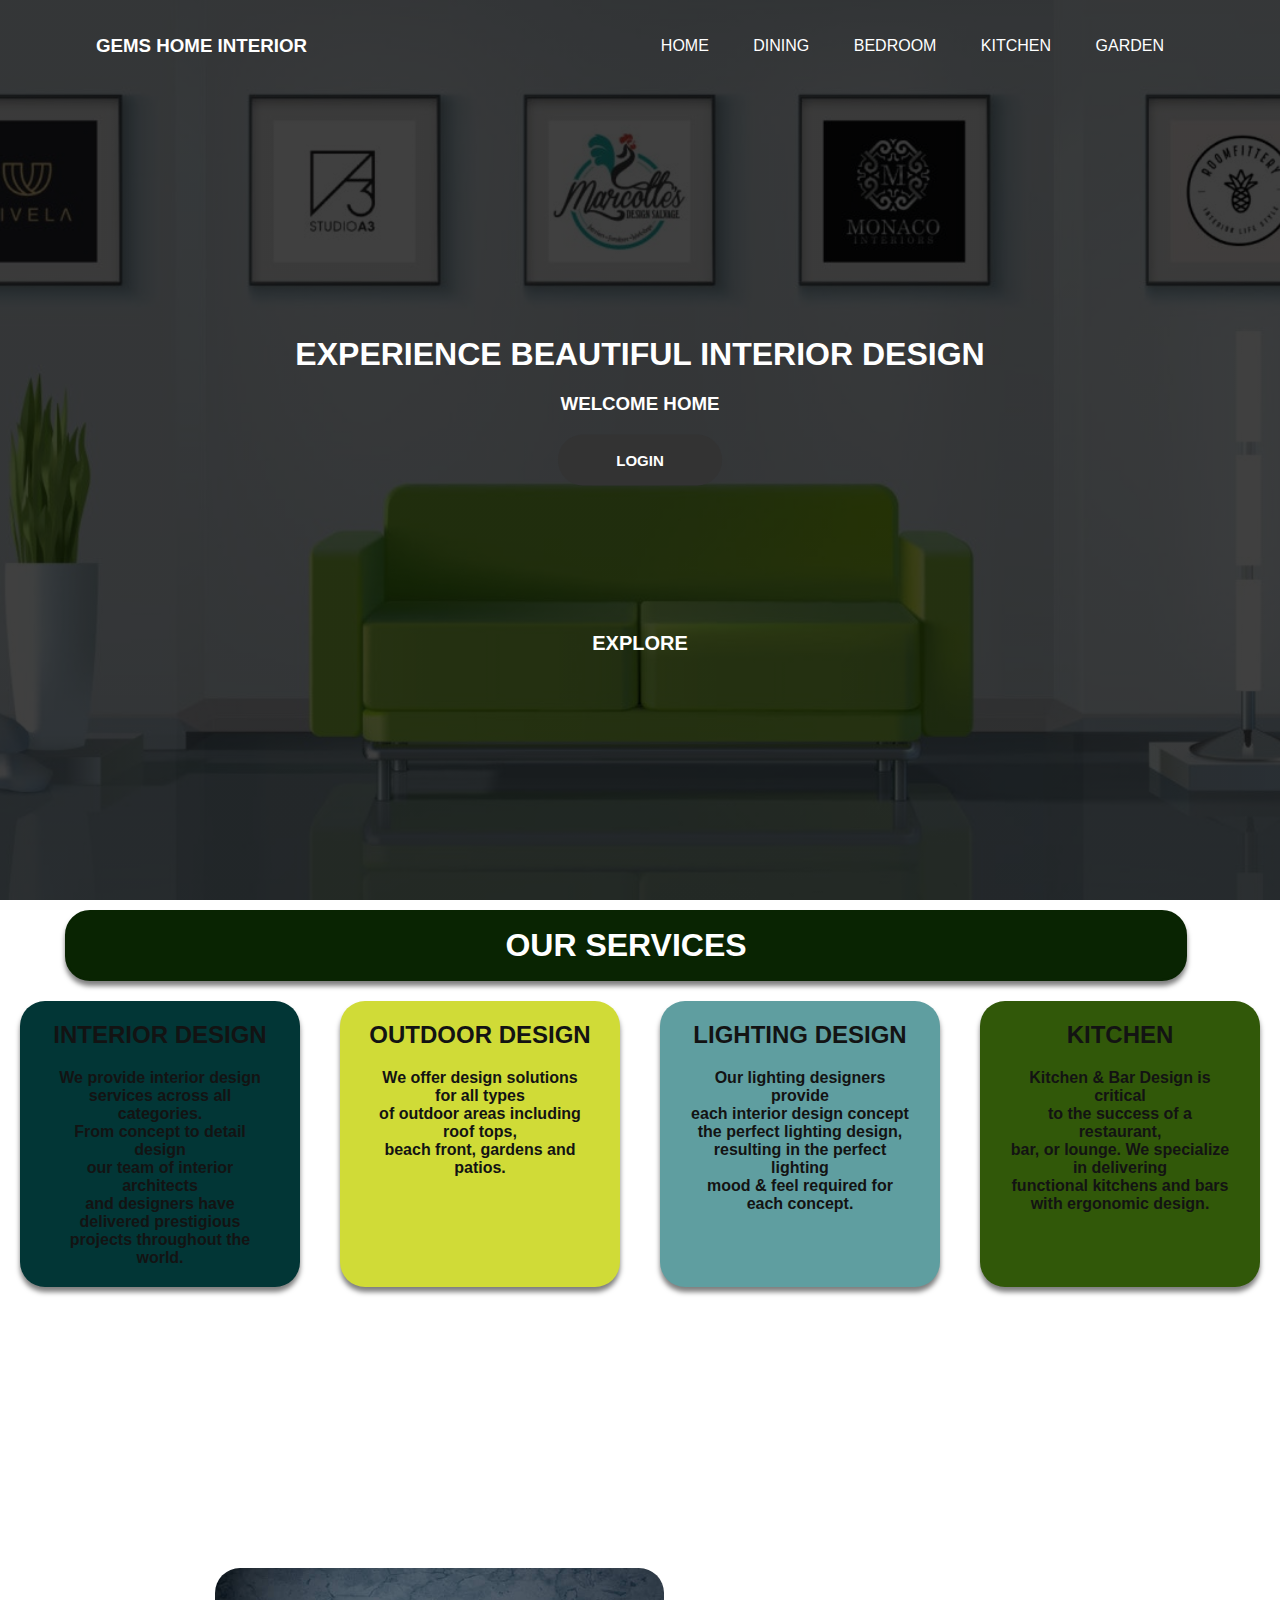
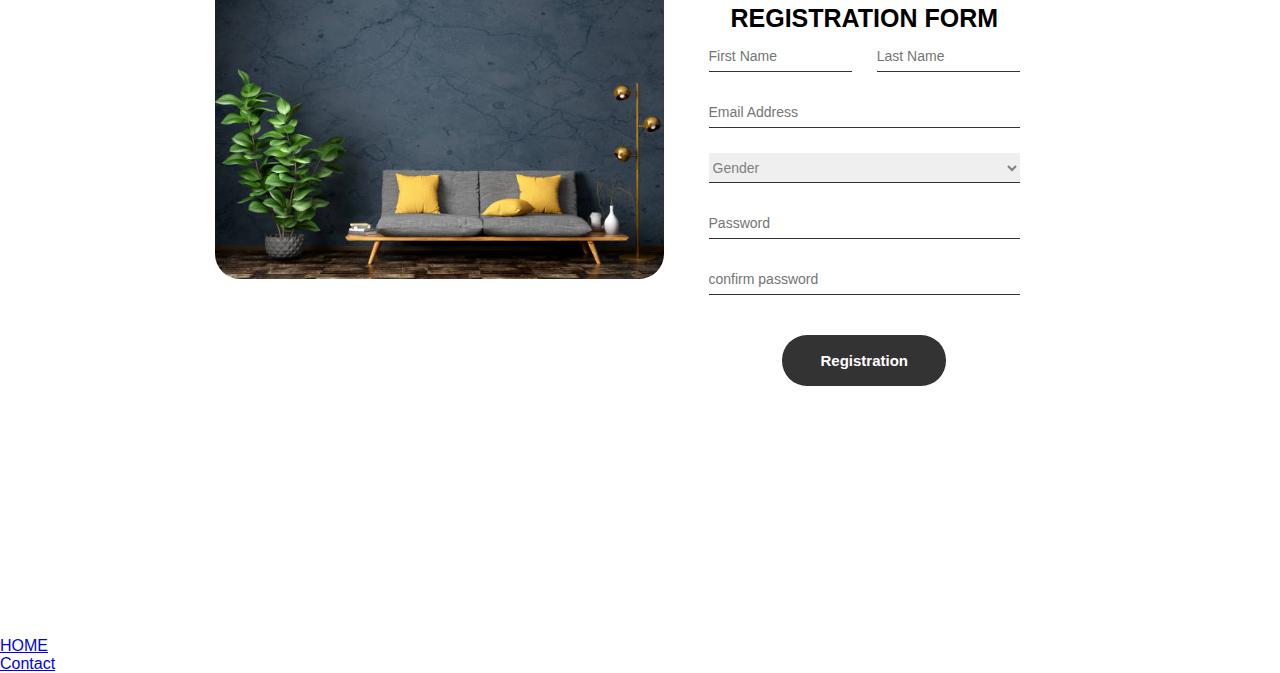
==== index.html @ 7e969b80 "my first commit message" ====
<!DOCTYPE html>
<html lang="en">
  <head>
    <meta charset="UTF-8" />
    <meta http-equiv="X-UA-Compatible" content="IE=edge" />
    <meta name="viewport" content="width=device-width, initial-scale=1.0" />
    <title>Gems home interior</title>
    <link rel="stylesheet" href="style.css" />
  </head>
  <body>
    <div class="banner">
      <div class="navbar">
        <h3 style="color: #fff">GEMS HOME INTERIOR</h3>
        <ul>
          <li><a href="index.html">HOME</a></li>
          <li><a href="Dining.html">DINING</a></li>
          <li><a href="Bedroom.html">BEDROOM</a></li>
          <li><a href="Kitchen.html">KITCHEN</a></li>
          <li><a href="Garden.html">GARDEN</a></li>
        </ul>
      </div>
      <div class="content">
        <h1>EXPERIENCE BEAUTIFUL INTERIOR DESIGN</h1>
        <p><h3>WELCOME HOME</h3></p>
        <div>
          <button type="button"><span></span>LOGIN</button> <br> <br>
          <a href class= "explore"="#">EXPLORE</a>

        </div>
      </div>
    </div>
    <aside>
       <H1 class="services">OUR SERVICES</H1>
       </aside>
     <div class="container">
      <div class="box one" style="background-color: rgb(2, 54, 54);"><h2>INTERIOR DESIGN</h2><P class="con">We provide interior design <br> 
        services across all categories. <br>
         From concept to detail design<br> 
        our team of interior architects <br>
        and designers have delivered
         prestigious <br> 
         projects throughout the world.</P></div>
      <div class="box two" style="background-color: rgb(208, 219, 55);"><h2>OUTDOOR DESIGN</h2><P class="con"> We offer design solutions for all types <br>
        of outdoor areas including roof tops,<br>
         beach front, gardens and patios.
</P></div>
      <div class="box three" style="background-color: cadetblue;"><h2>LIGHTING DESIGN</h2><p class="con">Our lighting designers provide <br>
        each interior design concept <br>
         the perfect lighting design,<br>
          resulting in the perfect lighting <br>
       mood & feel  required for each concept.</p></div>
      <div class="box four" style="background-color: rgb(49, 88, 9);"><h2>KITCHEN</h2><p class="con">Kitchen & Bar Design is critical <br>
            to the success of a restaurant,<br>
           bar, or lounge. We specialize in delivering <br>
            functional kitchens and bars with ergonomic design.
           </p></div>
     </div>

     <div class="wrapper">
       <div class="inner">
         <div class="image-holder">
           <img src="./image/background.jpg" alt="image">
         </div>
         <form>
           <h3>Registration Form</h3>
           <div class="form-group">
             <input type="text" placeholder="First Name" class="form-control">
             <input type="text" placeholder="Last Name" class="form-control">
           </div>
           <div class="form-wrapper">
             <input type="text" placeholder="Email Address" class="form-control">
           </div>
           <div class="form-wrapper">
             <select name="" id="" class="form-control">
               <option value="" disabled selected>Gender</option>
               <option value="male">Male</option>
               <option value="female">Female</option>
               <option value="other">Other</option>
             </select>
           </div>
           <div class="form-wrapper">
            <input type="password" placeholder="Password" class="form-control">
          </div>
          <div class="form-wrapper">
            <input type="confirm password" placeholder="confirm password" class="form-control">
          </div>
          <button>Registration</button>
         </form>

       </div>

     </div>
 <footer>
  <ul>
    <li><a href="index.html">HOME</a></li>
    <li><a href="Contact.html">Contact</a></li>
  </ul>
  </footer>
     
  </body>
</html>
---- style.css ----
* {
  margin: 0;
  padding: 0;
  font-family: Arial, Helvetica, sans-serif;
}
.banner {
  width: 100%;
  height: 100vh;
  background-image: linear-gradient(rgba(0, 0, 0, 0.75), rgba(0, 0, 0, 0.75)),
    url(./image/background2.jpg);
  background-size: cover;
  background-position: center;
}
.navbar {
  width: 85%;
  margin: auto;
  padding: 35px 0;
  display: flex;
  align-items: center;
  justify-content: space-between;
}
.h3 {
  cursor: pointer;
}
.navbar ul li {
  list-style: none;
  display: inline-block;
  margin: 0 20px;
  position: relative;
}
.navbar ul li a {
  text-decoration: none;
  color: #fff;
}
.navbar ul li::after {
  content: "";
  height: 3px;
  width: 0;
  background: #7eeb60;
  position: absolute;
  left: 0;
  bottom: -10px;
  transition: 0.5s;
}
.navbar ul li:hover::after {
  width: 100%;
}
.content {
  width: 100%;
  position: absolute;
  top: 50%;
  transform: translateY(-50%);
  text-align: center;
  color: #fff;
}
.content p {
  margin: 20px auto;
  font-weight: 100;
  line-height: 25px;
}
button {
  width: 200px;
  padding: 15px 0;
  text-align: center;
  margin: 20px 10px;
  border-radius: 25px;
  font-weight: bold;
  border: 2px solid #7eeb60;
  background: transparent;
  color: white;
  cursor: pointer;
  position: relative;
  top: 40px;
  overflow: hidden;
}
span {
  background: #7eeb60;
  height: 100%;
  width: 0;
  border-radius: 25px;
  position: absolute;
  left: 0;
  bottom: 0;
  z-index: -1;
  transition: 0.5s;
}
button:hover span {
  width: 100%;
}
button:hover {
  border: none;
}
.explore {
  width: 200px;
  padding: 15px 25px;
  text-align: center;
  margin: 20px 10px;
  color: #fff;
  font-family: Arial, Helvetica, sans-serif;
  font-weight: bold;
  font-size: 20px;
  text-decoration: none;
  border-radius: 25px;
  background: transparent;
  position: relative;
  top: 90px;
  cursor: pointer;
  transition: all 250ms ease-in-out;
}
.explore:hover {
  background-color: #092402;
  box-shadow: 5px 5px 5px rgba(0, 0, 0, 0.5);
}
.services {
  width: 85%;
  position: relative;
  bottom: 10px;
  left: 55px;
  padding: 15px;
  text-align: center;
  margin: 20px 10px;
  border-radius: 25px;
  font-weight: bold;
  border: 2px solid #092402;
  background: #092402;
  color: white;
  cursor: pointer;
  text-align: center;
  box-shadow: 0px 5px 5px rgba(0, 0, 0, 0.5);
}
.container {
  display: flex;
}
.container .box {
  width: 350px;
  background-color: #7eeb60;
  margin: 20px;
  position: relative;
  bottom: 30px;
  border-radius: 25px;
  box-shadow: 0px 5px 5px rgba(0, 0, 0, 0.5);
 
}
h2 {
  color: rgb(19, 19, 19);
  text-align: center;
  position: relative;
  top: 20px;
}
p.con {
  color: rgb(19, 19, 19);
  box-sizing: border-box;
  padding: 30px;
  text-align: center;
  font-size: 16px;
  font-weight: bold;
  position: relative;
  top: 10px;
}
article {
  width: 100%;
}
.columns {
  display: flex;
}
.columns-desktop {
  display: flex;
}
.dining {
  width: 200px;
  padding: 18px;
  margin: 10px;
  background-color: #fff;
  border: solid 1px #ccc;
  border-radius: 10px;
}
.dining img {
  width: 100px;
  justify-content: center;
}
.dining .columns {
  width: 100%;
}
.dining .title {
  font-weight: bold;
}
.dining .price {
  justify-content: right;
}
.dining.columns div {
  width: 50%;
}
.dining .ORDER {
  background-color: aquamarine;
  padding: 10px;
  border: solid 1px aquamarine;
  border-radius: 3px;
  color: #fff;
}
input,
select,
button {
  font-family: Arial, Helvetica, sans-serif;
  color: #333;
  font-size: 14px;
  position: relative;
  top: -20px;
}
h3,
h4 {
  margin: 0;
}
img {
  max-width: 100%;
  border-radius: 25px;
}
:focus {
  outline: none;
}
.wrapper {
  min-height: 100vh;
  background-size: cover;
  background-repeat: no-repeat;
  display: flex;
  align-items: center;
  justify-content: center;
}
.inner {
  padding: 20px;
  background: #fff;
  max-width: 850px;
  margin: auto;
  display: flex;
}
.inner.image-holder {
  width: 50%;
  border-radius: 25px;
}
.inner form{
  width: 50%;
  padding-top: 36px;
  padding-left: 45px;
  padding-right: 45px;
}
.inner h3{
  text-transform: uppercase;
  font-size: 25px;
  text-align: center;
  margin-bottom: 28px;
}
.form-group{
  display: flex;
}
.form-group input{
  width: 50%;
}
.form-group input:first-child{
  margin-right: 25px;
}
.form-wrapper{
  position: relative;
}
.form-control{
  border: 1px solid #333;
  border: none;
  border-bottom: 1px solid #333;
  display: block;
  width: 100%;
  height: 30px;
  padding-right: 0;
  margin-bottom: 25px;
}
select{
  cursor: pointer;
  color: gray;
}
select option[ value=""][disabled]{
  display: none;
}
button{
  border: none;
  width: 164px;
  height: 51px;
  margin: auto;
  margin-top: 40px;
  cursor: pointer;
  display: flex;
  align-items: center;
  justify-content: center;
  padding-left: 0;
  background: #333;
  font-size: 15px;
  color: #fff;
}

button:hover{
  background: #7eeb60;
}

@media(max-width:767px)
{inner{
    display: block;
}

.inner.image-holder{
  width:100%
}

.inner form{
  width: 100%;
  padding: 40px 0 30px;
}
button{
  margin-top: 60px;
}
footer {
  width: 85%;
  margin: auto;
  padding: 35px 0;
  display: flex;
  align-items: center;
  justify-content: space-between;
}

footer ul li {
  list-style: none;
  display: inline-block;
  margin: 0 20px;
  position: relative;
}
footer ul li a {
  text-decoration: none;
  color: #fff;
}
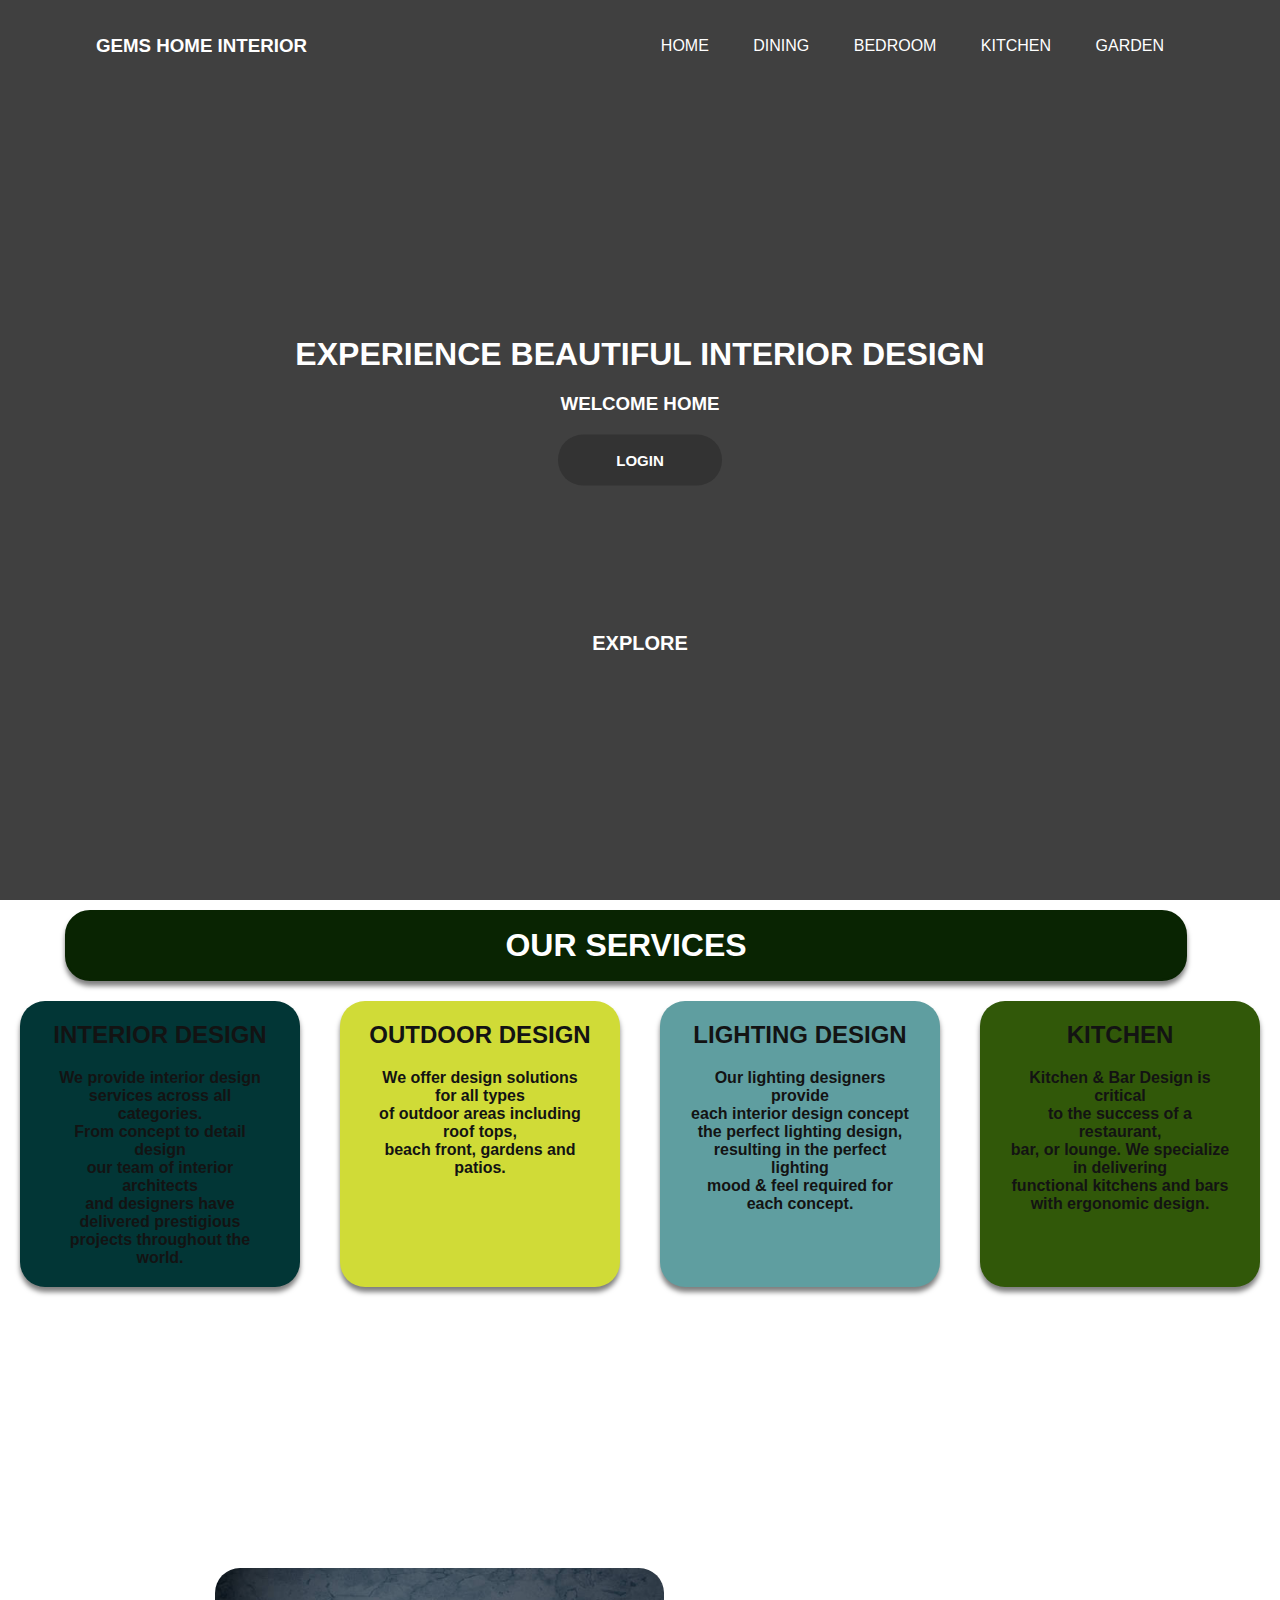
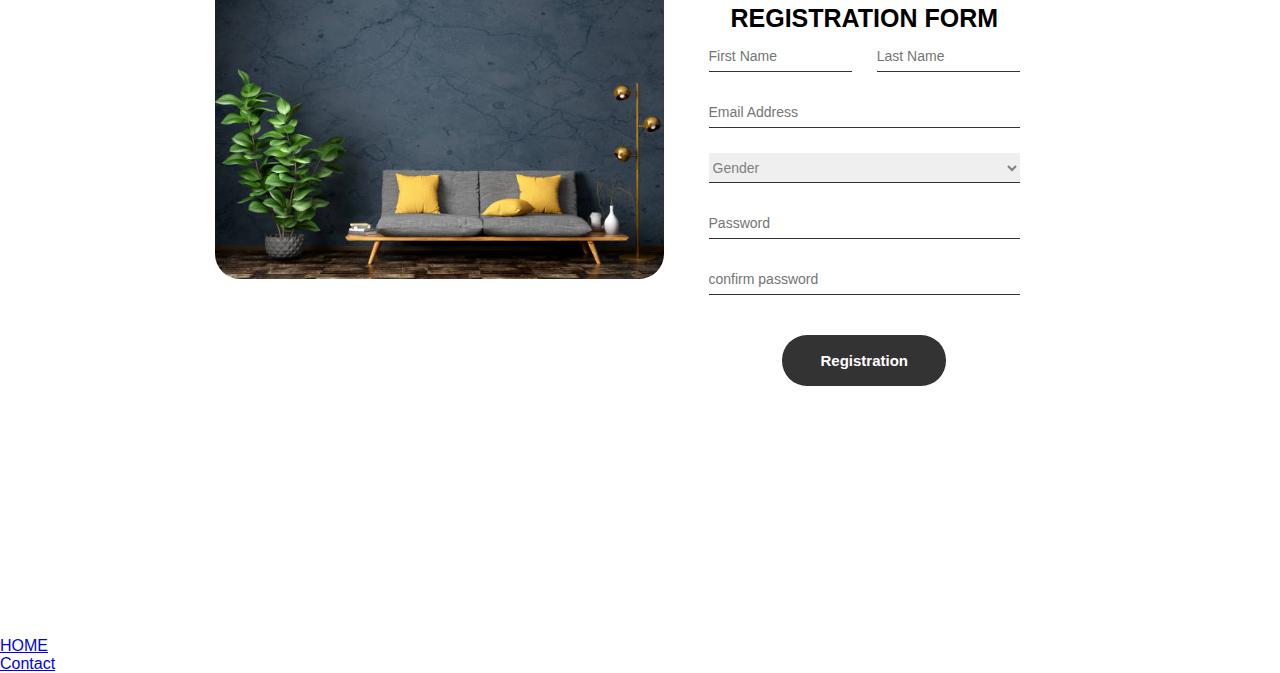
==== commit 3c008584: "my project" ====
--- a/index.html
+++ b/index.html
@@ -5,7 +5,7 @@
     <meta http-equiv="X-UA-Compatible" content="IE=edge" />
     <meta name="viewport" content="width=device-width, initial-scale=1.0" />
     <title>Gems home interior</title>
-    <link rel="stylesheet" href="style.css" />
+    <link rel="stylesheet" href="css/style.css" />
   </head>
   <body>
     <div class="banner">
--- a/css/style.css
+++ b/css/style.css
@@ -0,0 +1,334 @@
+* {
+  margin: 0;
+  padding: 0;
+  font-family: Arial, Helvetica, sans-serif;
+}
+.banner {
+  width: 100%;
+  height: 100vh;
+  background-image: linear-gradient(rgba(0, 0, 0, 0.75), rgba(0, 0, 0, 0.75)),
+    url(./image/background2.jpg);
+  background-size: cover;
+  background-position: center;
+}
+.navbar {
+  width: 85%;
+  margin: auto;
+  padding: 35px 0;
+  display: flex;
+  align-items: center;
+  justify-content: space-between;
+}
+.h3 {
+  cursor: pointer;
+}
+.navbar ul li {
+  list-style: none;
+  display: inline-block;
+  margin: 0 20px;
+  position: relative;
+}
+.navbar ul li a {
+  text-decoration: none;
+  color: #fff;
+}
+.navbar ul li::after {
+  content: "";
+  height: 3px;
+  width: 0;
+  background: #7eeb60;
+  position: absolute;
+  left: 0;
+  bottom: -10px;
+  transition: 0.5s;
+}
+.navbar ul li:hover::after {
+  width: 100%;
+}
+.content {
+  width: 100%;
+  position: absolute;
+  top: 50%;
+  transform: translateY(-50%);
+  text-align: center;
+  color: #fff;
+}
+.content p {
+  margin: 20px auto;
+  font-weight: 100;
+  line-height: 25px;
+}
+button {
+  width: 200px;
+  padding: 15px 0;
+  text-align: center;
+  margin: 20px 10px;
+  border-radius: 25px;
+  font-weight: bold;
+  border: 2px solid #7eeb60;
+  background: transparent;
+  color: white;
+  cursor: pointer;
+  position: relative;
+  top: 40px;
+  overflow: hidden;
+}
+span {
+  background: #7eeb60;
+  height: 100%;
+  width: 0;
+  border-radius: 25px;
+  position: absolute;
+  left: 0;
+  bottom: 0;
+  z-index: -1;
+  transition: 0.5s;
+}
+button:hover span {
+  width: 100%;
+}
+button:hover {
+  border: none;
+}
+.explore {
+  width: 200px;
+  padding: 15px 25px;
+  text-align: center;
+  margin: 20px 10px;
+  color: #fff;
+  font-family: Arial, Helvetica, sans-serif;
+  font-weight: bold;
+  font-size: 20px;
+  text-decoration: none;
+  border-radius: 25px;
+  background: transparent;
+  position: relative;
+  top: 90px;
+  cursor: pointer;
+  transition: all 250ms ease-in-out;
+}
+.explore:hover {
+  background-color: #092402;
+  box-shadow: 5px 5px 5px rgba(0, 0, 0, 0.5);
+}
+.services {
+  width: 85%;
+  position: relative;
+  bottom: 10px;
+  left: 55px;
+  padding: 15px;
+  text-align: center;
+  margin: 20px 10px;
+  border-radius: 25px;
+  font-weight: bold;
+  border: 2px solid #092402;
+  background: #092402;
+  color: white;
+  cursor: pointer;
+  text-align: center;
+  box-shadow: 0px 5px 5px rgba(0, 0, 0, 0.5);
+}
+.container {
+  display: flex;
+}
+.container .box {
+  width: 350px;
+  background-color: #7eeb60;
+  margin: 20px;
+  position: relative;
+  bottom: 30px;
+  border-radius: 25px;
+  box-shadow: 0px 5px 5px rgba(0, 0, 0, 0.5);
+ 
+}
+h2 {
+  color: rgb(19, 19, 19);
+  text-align: center;
+  position: relative;
+  top: 20px;
+}
+p.con {
+  color: rgb(19, 19, 19);
+  box-sizing: border-box;
+  padding: 30px;
+  text-align: center;
+  font-size: 16px;
+  font-weight: bold;
+  position: relative;
+  top: 10px;
+}
+article {
+  width: 100%;
+}
+.columns {
+  display: flex;
+}
+.columns-desktop {
+  display: flex;
+}
+.dining {
+  width: 200px;
+  padding: 18px;
+  margin: 10px;
+  background-color: #fff;
+  border: solid 1px #ccc;
+  border-radius: 10px;
+}
+.dining img {
+  width: 100px;
+  justify-content: center;
+}
+.dining .columns {
+  width: 100%;
+}
+.dining .title {
+  font-weight: bold;
+}
+.dining .price {
+  justify-content: right;
+}
+.dining.columns div {
+  width: 50%;
+}
+.dining .ORDER {
+  background-color: aquamarine;
+  padding: 10px;
+  border: solid 1px aquamarine;
+  border-radius: 3px;
+  color: #fff;
+}
+input,
+select,
+button {
+  font-family: Arial, Helvetica, sans-serif;
+  color: #333;
+  font-size: 14px;
+  position: relative;
+  top: -20px;
+}
+h3,
+h4 {
+  margin: 0;
+}
+img {
+  max-width: 100%;
+  border-radius: 25px;
+}
+:focus {
+  outline: none;
+}
+.wrapper {
+  min-height: 100vh;
+  background-size: cover;
+  background-repeat: no-repeat;
+  display: flex;
+  align-items: center;
+  justify-content: center;
+}
+.inner {
+  padding: 20px;
+  background: #fff;
+  max-width: 850px;
+  margin: auto;
+  display: flex;
+}
+.inner.image-holder {
+  width: 50%;
+  border-radius: 25px;
+}
+.inner form{
+  width: 50%;
+  padding-top: 36px;
+  padding-left: 45px;
+  padding-right: 45px;
+}
+.inner h3{
+  text-transform: uppercase;
+  font-size: 25px;
+  text-align: center;
+  margin-bottom: 28px;
+}
+.form-group{
+  display: flex;
+}
+.form-group input{
+  width: 50%;
+}
+.form-group input:first-child{
+  margin-right: 25px;
+}
+.form-wrapper{
+  position: relative;
+}
+.form-control{
+  border: 1px solid #333;
+  border: none;
+  border-bottom: 1px solid #333;
+  display: block;
+  width: 100%;
+  height: 30px;
+  padding-right: 0;
+  margin-bottom: 25px;
+}
+select{
+  cursor: pointer;
+  color: gray;
+}
+select option[ value=""][disabled]{
+  display: none;
+}
+button{
+  border: none;
+  width: 164px;
+  height: 51px;
+  margin: auto;
+  margin-top: 40px;
+  cursor: pointer;
+  display: flex;
+  align-items: center;
+  justify-content: center;
+  padding-left: 0;
+  background: #333;
+  font-size: 15px;
+  color: #fff;
+}
+
+button:hover{
+  background: #7eeb60;
+}
+
+@media(max-width:767px)
+{inner{
+    display: block;
+}
+
+.inner.image-holder{
+  width:100%
+}
+
+.inner form{
+  width: 100%;
+  padding: 40px 0 30px;
+}
+button{
+  margin-top: 60px;
+}
+footer {
+  width: 85%;
+  margin: auto;
+  padding: 35px 0;
+  display: flex;
+  align-items: center;
+  justify-content: space-between;
+}
+
+footer ul li {
+  list-style: none;
+  display: inline-block;
+  margin: 0 20px;
+  position: relative;
+}
+footer ul li a {
+  text-decoration: none;
+  color: #fff;
+}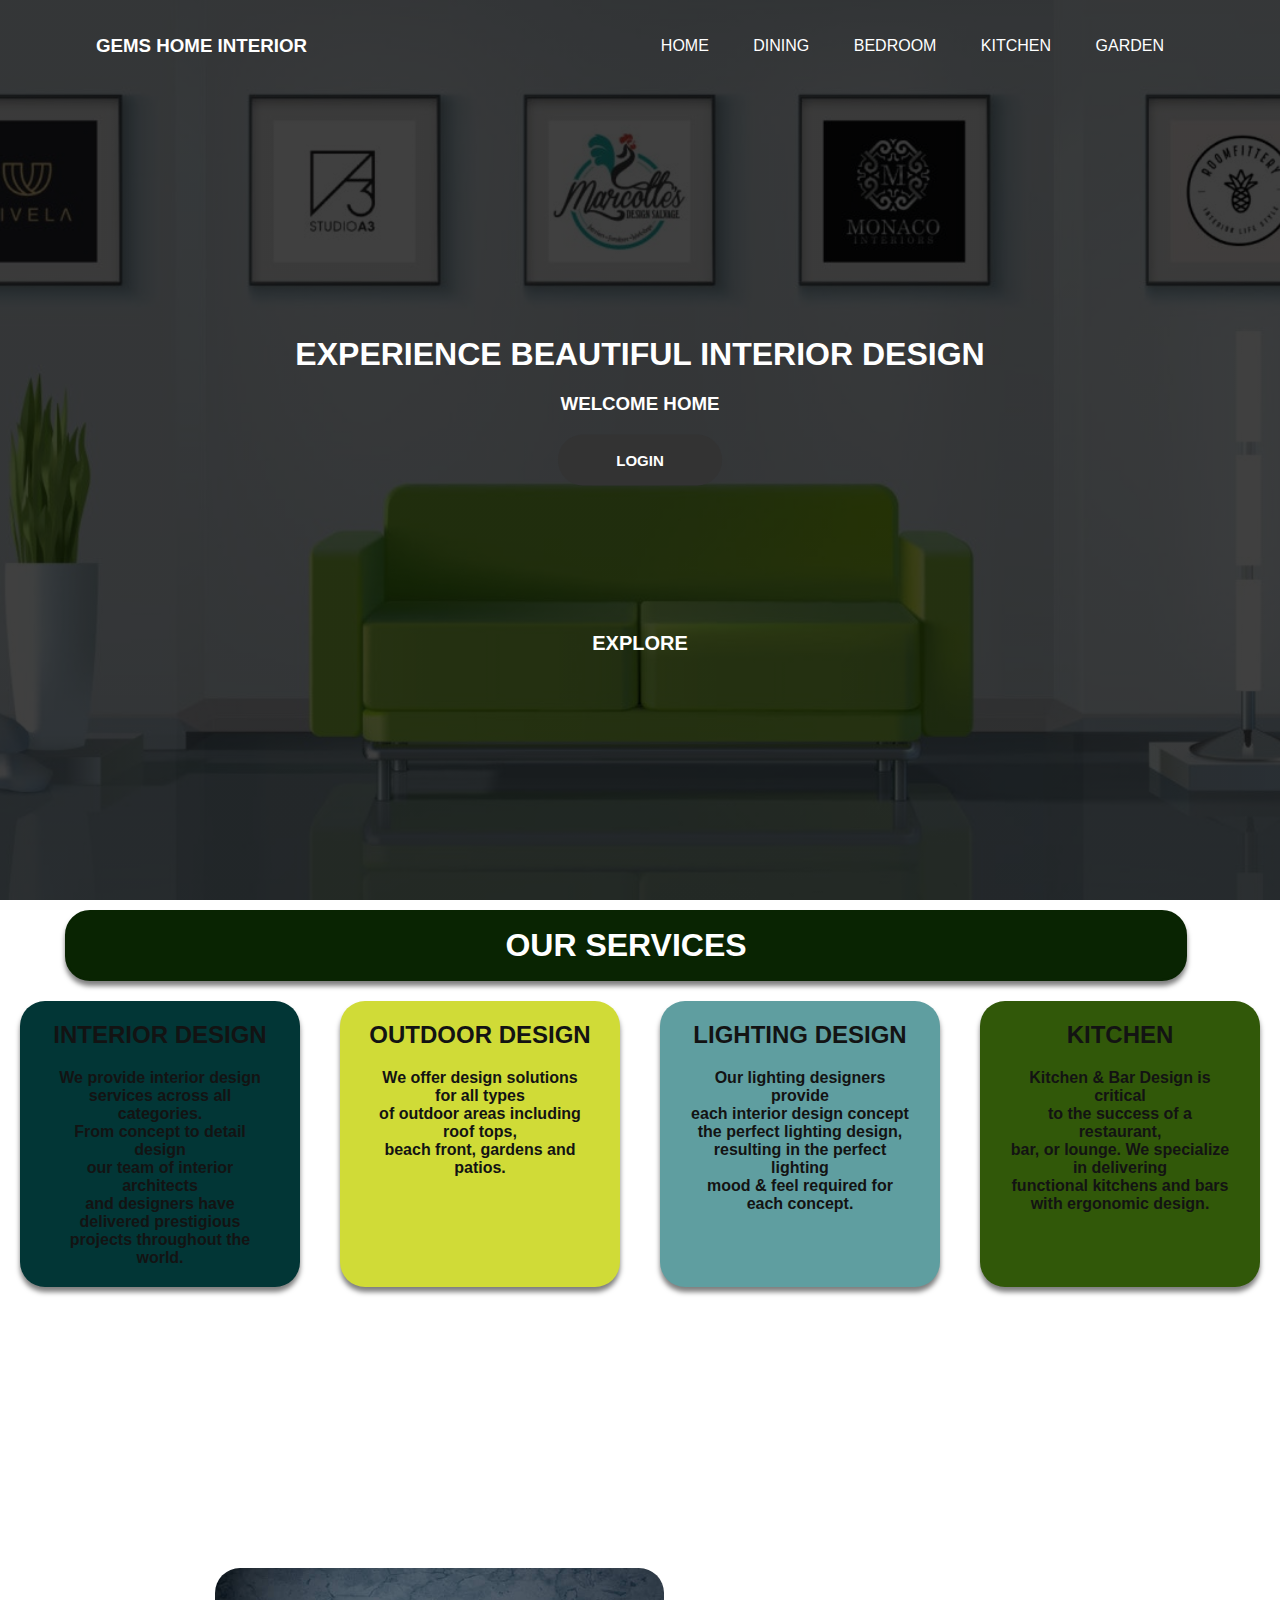
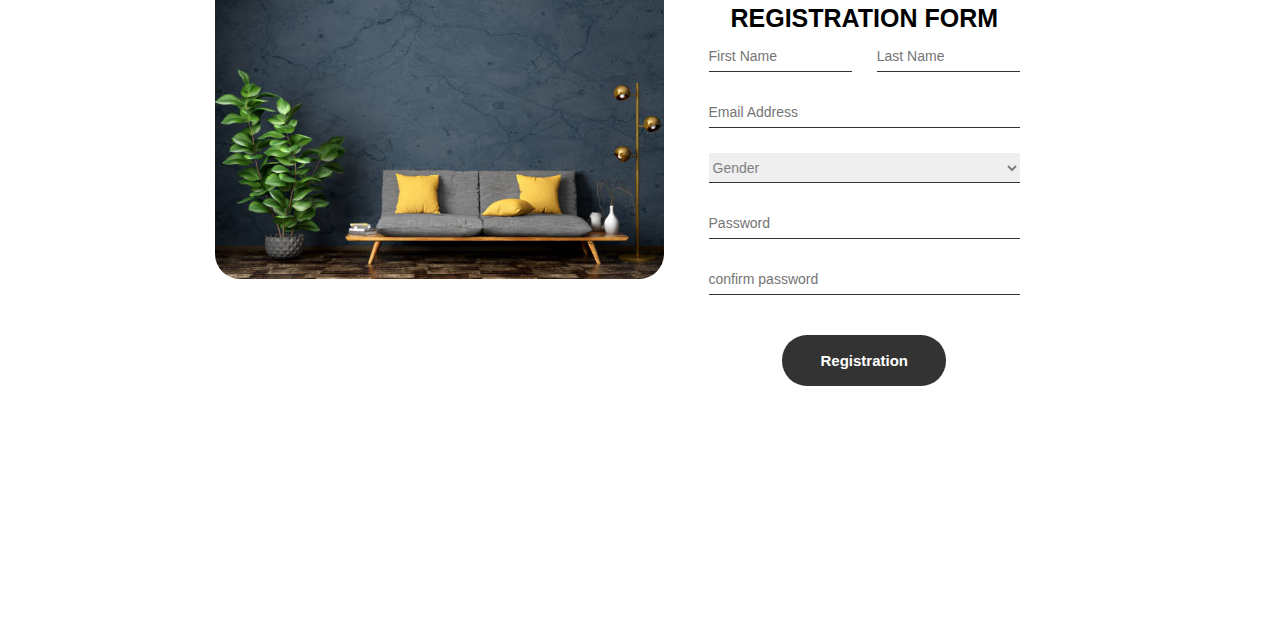
==== commit 922e164f: "fixed background image" ====
--- a/index.html
+++ b/index.html
@@ -13,10 +13,10 @@
         <h3 style="color: #fff">GEMS HOME INTERIOR</h3>
         <ul>
           <li><a href="index.html">HOME</a></li>
-          <li><a href="Dining.html">DINING</a></li>
-          <li><a href="Bedroom.html">BEDROOM</a></li>
-          <li><a href="Kitchen.html">KITCHEN</a></li>
-          <li><a href="Garden.html">GARDEN</a></li>
+          <li><a href="dining.html">DINING</a></li>
+          <li><a href="bedroom.html">BEDROOM</a></li>
+          <li><a href="kitchen.html">KITCHEN</a></li>
+          <li><a href="garden.html">GARDEN</a></li>
         </ul>
       </div>
       <div class="content">
@@ -90,12 +90,7 @@
        </div>
 
      </div>
- <footer>
-  <ul>
-    <li><a href="index.html">HOME</a></li>
-    <li><a href="Contact.html">Contact</a></li>
-  </ul>
-  </footer>
+    <footer></footer>
      
   </body>
 </html>
--- a/css/style.css
+++ b/css/style.css
@@ -7,7 +7,7 @@
   width: 100%;
   height: 100vh;
   background-image: linear-gradient(rgba(0, 0, 0, 0.75), rgba(0, 0, 0, 0.75)),
-    url(./image/background2.jpg);
+    url(../image/background2.jpg);
   background-size: cover;
   background-position: center;
 }
@@ -331,4 +331,4 @@
 footer ul li a {
   text-decoration: none;
   color: #fff;
-}+}
